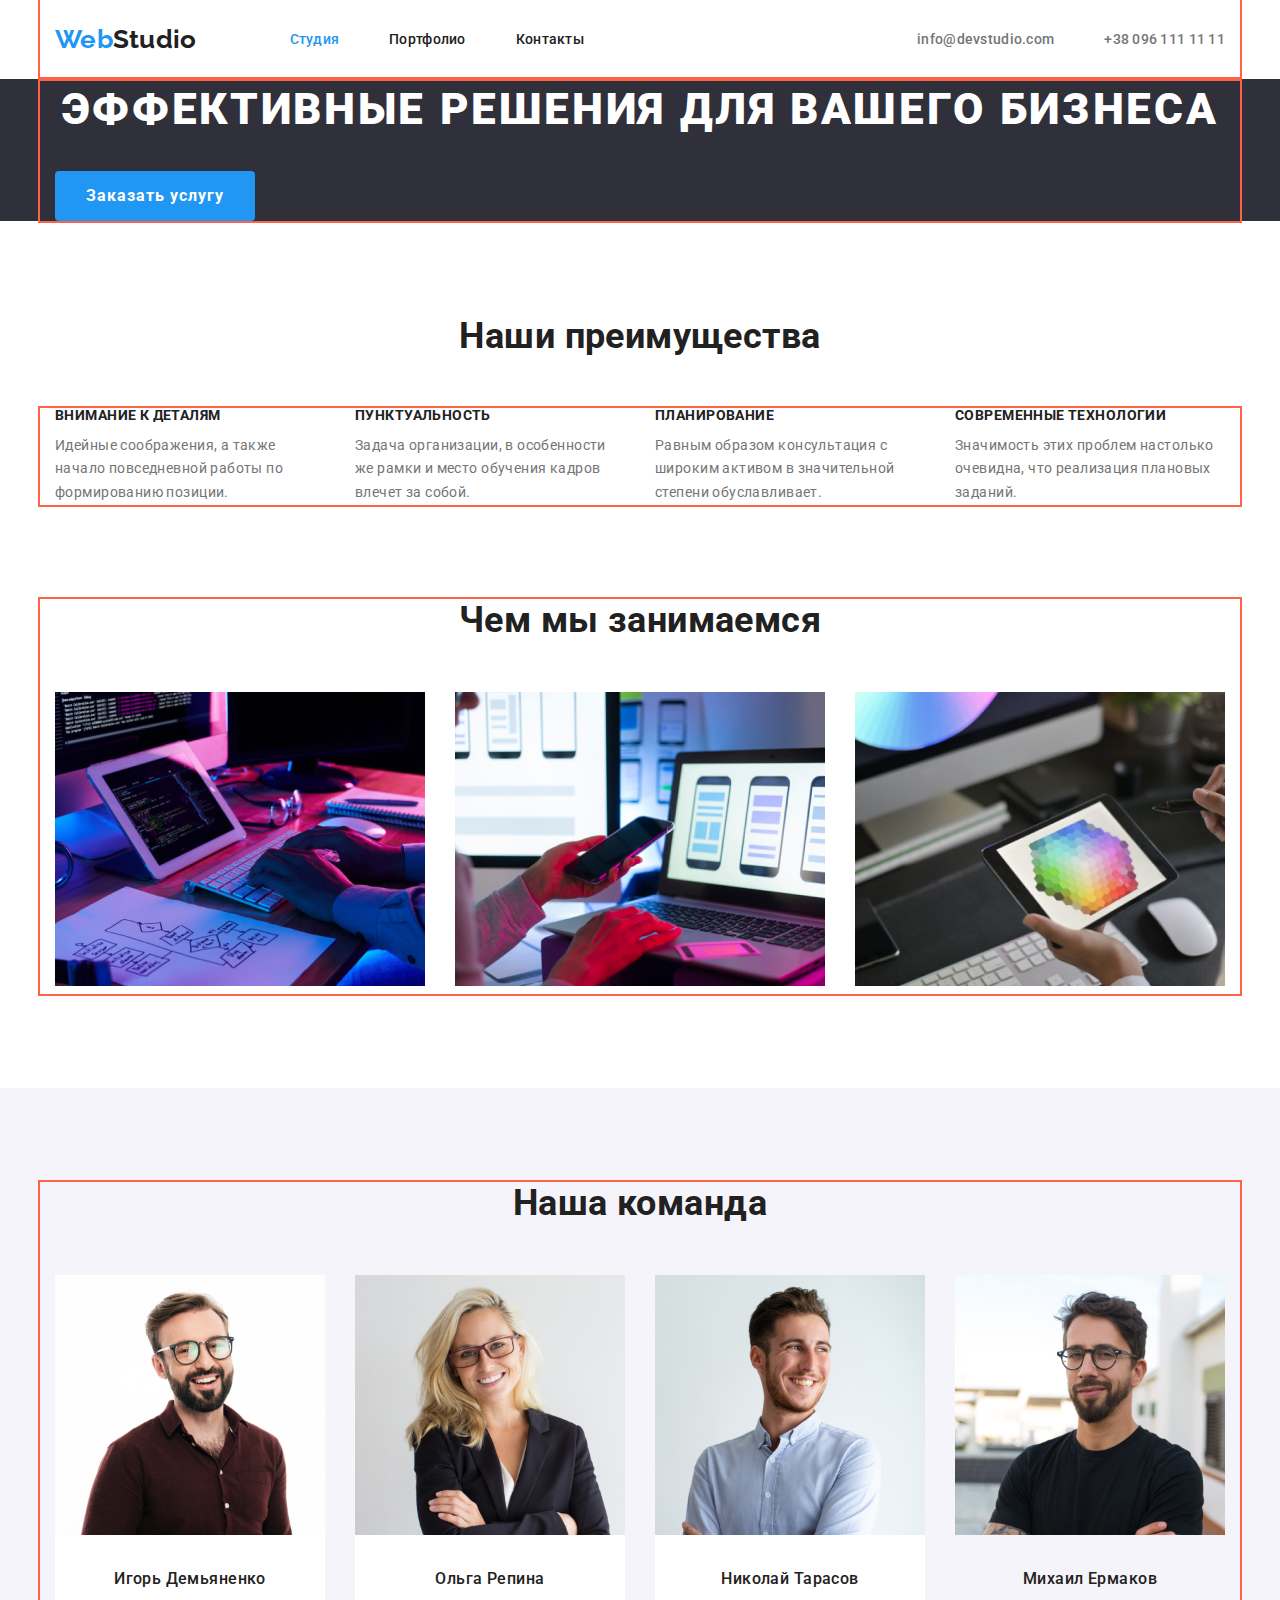
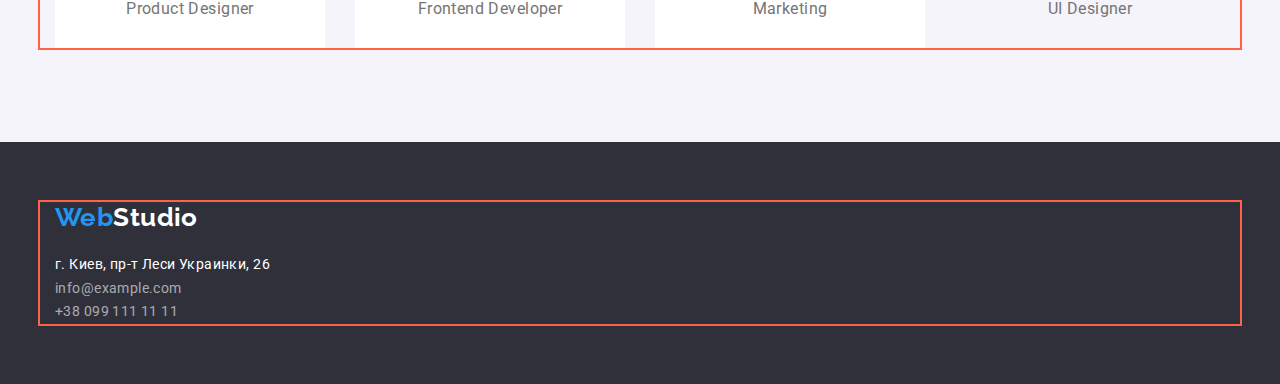
==== index.html @ d2736cd9 "Задает геометрию Главной странице" ====
<!DOCTYPE html>
<html lang="ru">

<head>
    <meta charset="UTF-8">
    <meta http-equiv="X-UA-Compatible" content="IE=edge">
    <meta name="viewport" content="width=device-width, initial-scale=1.0">
    <title>WebStudio</title>
    <link rel="stylesheet" href="<link rel=" preconnect" href="https://fonts.googleapis.com">
    <link rel="preconnect" href="https://fonts.gstatic.com" crossorigin>
    <link
        href="https://fonts.googleapis.com/css2?family=Raleway:wght@700&family=Roboto:wght@400;500;700;900&display=swap"
        rel="stylesheet">
    <link rel="stylesheet"
        href="https://cdnjs.cloudflare.com/ajax/libs/modern-normalize/1.1.0/modern-normalize.min.css">
    <link rel="stylesheet" href="./css/styles.css">

</head>

<body class="page">
    <header class="page-header">
        <div class="header-nav container">
            <a class="logo link" href="./index.html"><span class="logo-accent">Web</span>Studio</a>
            <nav>
                <ul class="site-nav list">
                    <li class="item">
                        <a class="current link" href="./index.html"> Студия </a>
                    </li>
                    <li class="item">
                        <a class="link" href="./portfolio.html"> Портфолио </a>
                    </li>
                    <li class="item">
                        <a class="link" href=""> Контакты </a>
                    </li>
                </ul>
            </nav>
            <ul class="site-contact list">
                <li class="item">
                    <a class="link" href="mailto:info@devstudio.com">info@devstudio.com</a>
                </li>
                <li class="item">
                    <a class="link" href="tel:+380961111111"> +38 096 111 11 11</a>
                </li>
            </ul>
        </div>

    </header>

    <main>
        <!-- Hero section -->
        <section class="hero">
            <div class="container">
<h1 class="hero-title">Эффективные решения для вашего бизнеса</h1>
<button type="button" class="button hero-button">Заказать услугу</button>
            </div>
            
        </section>

        <!-- Benefits -->
        <section class="section benefits">
            <!-- Hide -->
            <h2 class="section-title">Наши преимущества</h2>
           <div class="container">
                <ul class="list benefits-list">
                    <li class="benefits-item">
                        <h3 class="benefits-list-title">Внимание к деталям</h3>
                        <p class="benefits-text">Идейные соображения, а также начало повседневной работы по формированию позиции.</p>
                    </li>
                    <li class="benefits-item">
                        <h3 class="benefits-list-title">Пунктуальность</h3>
                        <p class="benefits-text">Задача организации, в особенности же рамки и место обучения кадров влечет за собой.</p>
                    </li>
                    <li class="benefits-item">
                        <h3 class="benefits-list-title">Планирование</h3>
                        <p class="benefits-text">Равным образом консультация с широким активом в значительной степени обуславливает.</p>
                    </li>
                    <li class="benefits-item">
                        <h3 class="benefits-list-title">Современные технологии</h3>
                        <p class="benefits-text">Значимость этих проблем настолько очевидна, что реализация плановых заданий.</p>
                    </li>
                </ul>
           </div>
           
        </section>

        <!-- Tasks -->
        <section class="section tasks">
            <div class="container">
                <h2 class="section-title">Чем мы занимаемся</h2>
                <ul class="list tasks-list">
                    <li class="tasks-item">
                        <img src="./images/typing.jpg" alt="Руки на клавиатуре" width="370" height="294">
                    </li>
                    <li class="tasks-item">
                        <img src="./images/phone.jpg" alt="Телефон" width="370" height="294">
                    </li>
                    <li class="tasks-item">
                        <img src="./images/tablet.jpg" alt="Планшет" width="370" height="294">
                    </li>
                </ul>
            </div>
            
        </section>

        <!-- Team -->
        <section class="section team">
            <div class="container">
                <h2 class="section-title">Наша команда</h2>
                <ul class="list team-list">
                    <li class="team-item">
                        <img src="./images/igor-d.jpg" alt="Игорь Демьяненко" width="270" height="260">
                        <h3 class="team-list-title">Игорь Демьяненко</h3>
                        <p lang="en">Product Designer</p>
                    </li>
                    <li class="team-item">
                        <img src="./images/olga-r.jpg" alt="Ольга Репина" width="270" height="260">
                        <h3 class="team-list-title">Ольга Репина</h3>
                        <p lang="en">Frontend Developer</p>
                    </li>
                    <li class="team-item">
                        <img src="./images/nikolai-t.jpg" alt="Николай Тарасов" width="270" height="260">
                        <h3 class="team-list-title">Николай Тарасов</h3>
                        <p lang="en">Marketing</p>
                    </li>
                    <li class="team-item">
                        <img src="./images/mikhail-e.jpg" alt="Михаил Ермаков" width="270" height="260">
                        <h3 class="team-list-title">Михаил Ермаков</h3>
                        <p lang="en">UI Designer</p>
                    </li>
                </ul>
            </div>
            
        </section>
    </main>

    <footer class="footer">
        <div class="container">
            <a class="footer-logo link" href="./index.html"><span class="logo-accent">Web</span>Studio</a>
            <div class="footer-address">
                <address class="address">
                    г. Киев, пр-т Леси Украинки, 26
                </address>
                <address class="footer-contacts">
                    <a class="link" href="mailto:info@example.com">info@example.com </a> <br>
                    <a class="link" href="tel:+380991111111"> +38 099 111 11 11 </a>
                </address>
            </div>
           
        </div>
        

    </footer>
</body>

</html>
---- css/styles.css ----
:root {
  --primaty-text-color: #757575;
  --title-text-color: #212121;
  --accent-color: #2196f3;
  --primary-white-color: #ffffff;
  --secondary-background-color: #2f303a;
  --footer-contact-color: rgba(255, 255, 255, 0.6);
}

p,
h1,
h2,
h3,
h4,
h5,
h6 {
  margin-top: 0;
  margin-bottom: 0;
}

.container {
  width: 1200px;
  padding-left: 15px;
  padding-right: 15px;
  margin: 0 auto;
  outline: 2px solid tomato;
}
.page {
  background-color: var(--primary-white-color);
  color: var(--primaty-text-color);
  font-family: Roboto, sans-serif;
  font-size: 14px;
  line-height: 1.7;
  letter-spacing: 0.03em;
}
.list {
  list-style: none;
  margin-bottom: 0;
  margin-top: 0;
  padding-left: 0;
}

.link {
  text-decoration: none;
}

.button {
  font-family: Roboto;
  cursor: pointer;
  border-radius: 4px;
}

/* Header */
.header-nav {
  display: flex;
}
.page-header {
  font-weight: 500;
  line-height: 1.1;
  letter-spacing: 0.02em;
  align-items: center;
}
.logo,
.footer-logo {
  padding-top: 24px;
  color: var(--title-text-color);

  font-family: Raleway, sans-serif;
  font-weight: 700;
  font-size: 26px;
  line-height: 1.2;
}
.logo {
  margin-right: 93px;
}
.logo-accent {
  color: var(--accent-color);
}

.site-nav {
  display: flex;
  align-items: center;
}

.site-nav .link {
  display: block;
  padding-top: 32px;
  padding-bottom: 32px;

  color: var(--title-text-color);
}

.site-nav a:hover,
.site-nav a:focus {
  color: var(--accent-color);
}
.site-nav .current {
  color: var(--accent-color);
}

.site-nav .item:not(:last-child) {
  margin-right: 50px;
}

.site-contact {
  display: flex;
  margin-left: auto;
}
.site-contact .item + .item {
  margin-left: 50px;
}
.site-contact .link {
  display: flex;
  padding-top: 32px;
  padding-bottom: 32px;

  color: #757575;
}
.site-contact a:hover,
.site-contact a:focus {
  color: var(--accent-color);
}

/* Hero */
.hero {
  margin-bottom: 94px;
  background-color: var(--secondary-background-color);
}
.hero-title {
  margin-bottom: 30px;

  color: var(--primary-white-color);

  font-family: Roboto;
  font-weight: 900;
  font-size: 44px;
  line-height: 1.4;
  text-align: center;
  letter-spacing: 0.06em;
  text-transform: uppercase;
}

.hero-button {
  width: 200px;
  height: 50px;

  border-color: transparent;

  background-color: var(--accent-color);
  color: var(--primary-white-color);

  font-weight: 700;
  font-size: 16px;
  line-height: 1.9;
  text-align: center;
  letter-spacing: 0.06em;
}

/* Sections */
.section-title {
  margin-bottom: 50px;
  color: var(--title-text-color);

  font-size: 36px;
  line-height: 1.2;
  text-align: center;
}

/* Benefits */
.benefits {
  margin-bottom: 94px;
}
.benefits-list {
  display: flex;
}

.benefits-list h3 {
  color: var(--title-text-color);
}

.benefits-item:not(:last-child) {
  margin-right: 30px;
}
.benefits-list-title {
  margin-bottom: 10px;
  font-size: 14px;
  line-height: 1.1;
  text-transform: uppercase;
}

.benefits-text {
  max-width: 270px;
}

/* Tasks */
.tasks {
  margin-bottom: 94px;
}
.tasks-list {
  display: flex;
}

.tasks-item {
  margin-right: 30px;
}

/* Team */
.team {
  margin-bottom: 0;
  padding-top: 94px;
  padding-bottom: 94px;

  background-color: #f5f4fa;
}

.team-item:not(:last-child) {
  margin-right: 30px;
  padding-bottom: 30px;

  background-color: #ffffff;
}
.team-list {
  display: flex;

  font-size: 16px;
  line-height: 1.2;
  text-align: center;
}

.team-list-title {
  margin-top: 30px;
  margin-bottom: 10px;
  color: var(--title-text-color);

  font-weight: 500;
  font-size: 16px;
  line-height: 1.2;
  text-align: center;
}

/* -----------Portfolio */
.filter {
  display: flex;
  justify-content: center;
  margin-bottom: 50px;
  margin-top: 94px;
}
.portfolio-button {
  background-color: #f5f4fa;
  border-color: transparent;

  font-weight: 500;
  font-size: 16px;
  line-height: 1.6;
  text-align: center;
}
.portfolio-button:hover,
.portfolio-button:focus {
  color: #ffffff;
  background-color: var(--accent-color);
}

.portfolio-button {
  margin-right: 8px;
}

.work-list-title {
  color: var(--title-text-color);

  font-size: 18px;
  line-height: 2;
  letter-spacing: 0.06em;
}

.work-list-text {
  font-size: 16px;
  line-height: 1.87;
}

/* Footer */
.footer {
  padding-top: 60px;
  padding-bottom: 60px;
  background-color: var(--secondary-background-color);
}
.footer-logo {
  padding-bottom: 0;
  padding-top: 0;
  display: block;
  margin-bottom: 20px;

  color: var(--primary-white-color);
}

.address {
  color: var(--primary-white-color);
  font-style: normal;
}

.footer-contacts a {
  font-style: normal;
  color: var(--footer-contact-color);
}

.footer-contacts a:hover,
.footer-contacts a:focus {
  color: var(--accent-color);
}
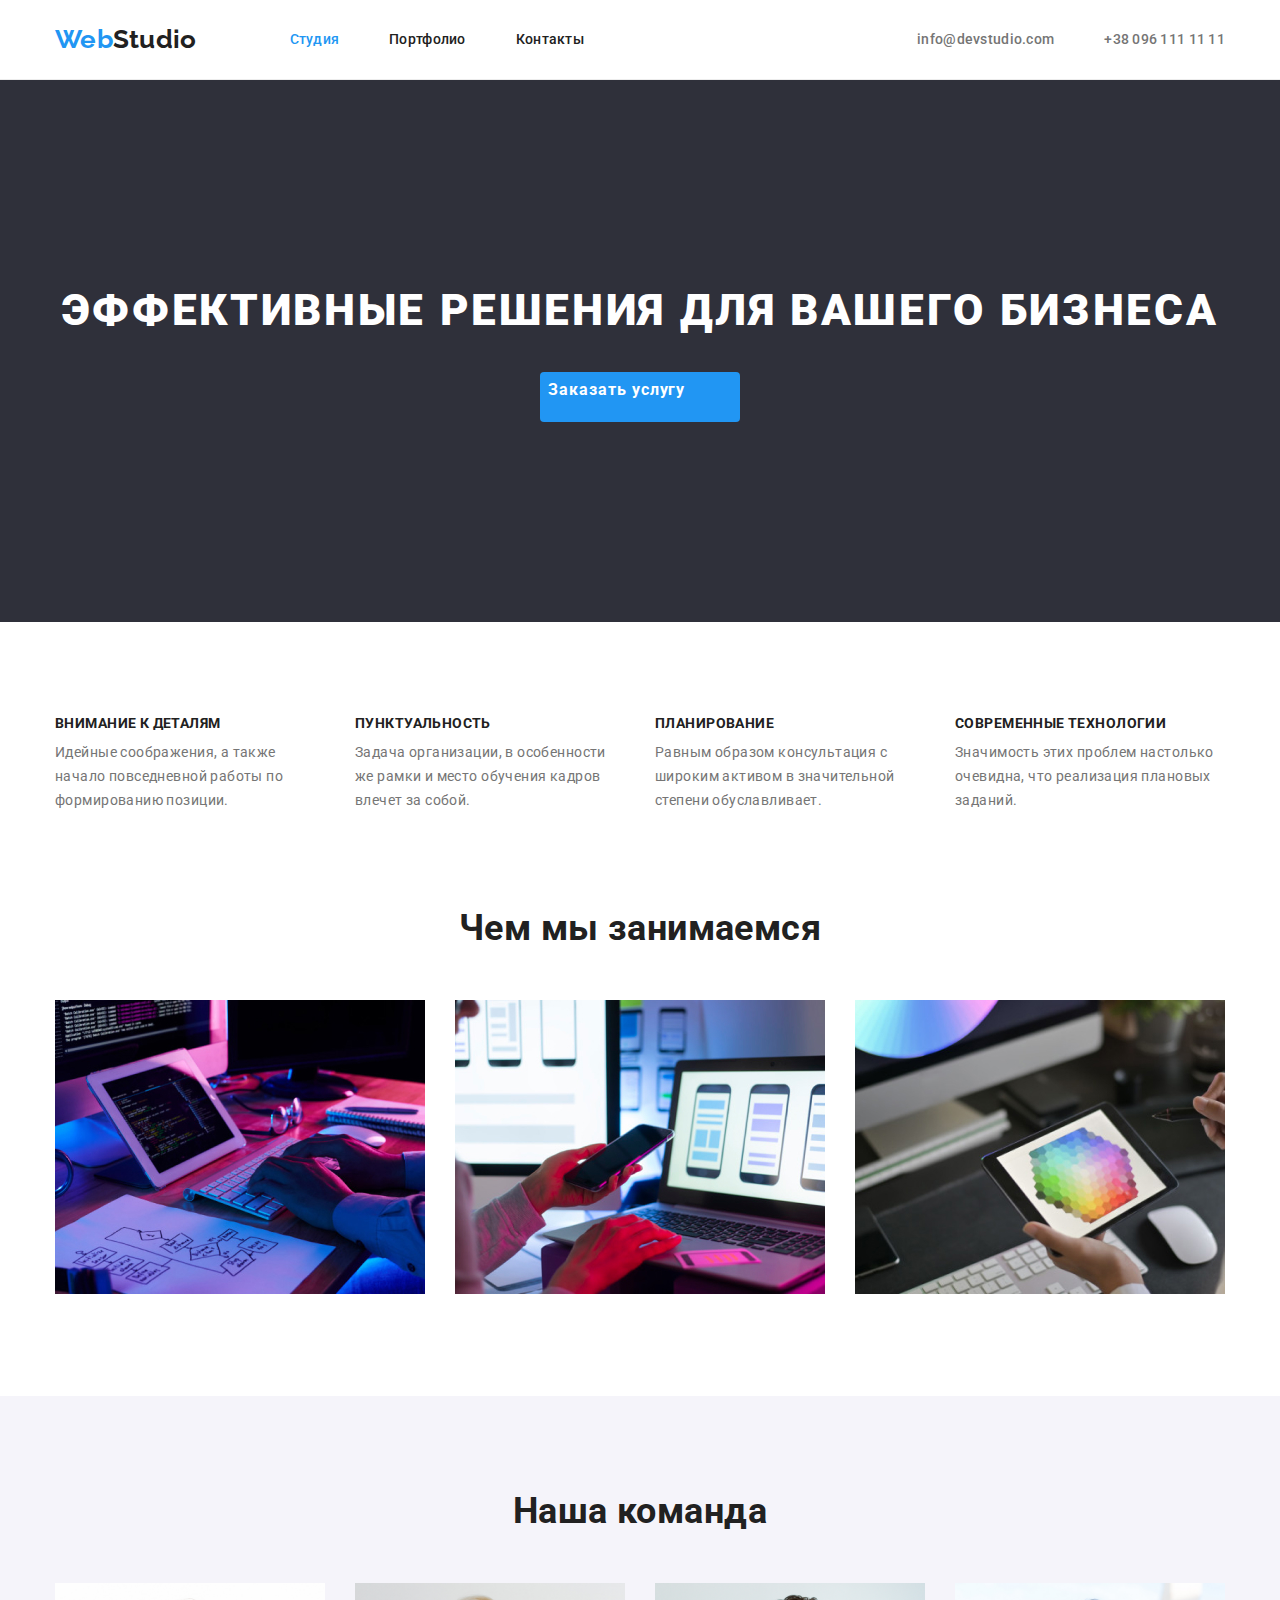
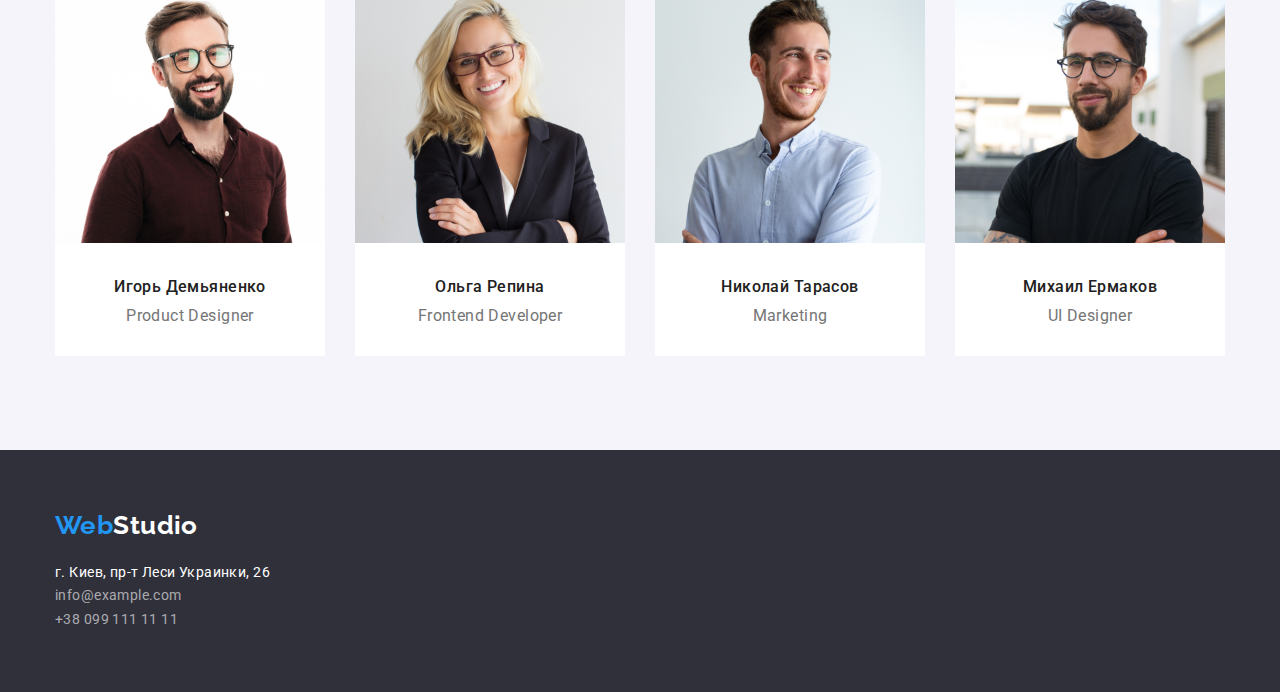
==== commit fb3e5566: "Задает геометрию странице Портфолио" ====
--- a/index.html
+++ b/index.html
@@ -59,7 +59,7 @@
         <!-- Benefits -->
         <section class="section benefits">
             <!-- Hide -->
-            <h2 class="section-title">Наши преимущества</h2>
+            <h2 class="visually-hidden">Наши преимущества</h2>
            <div class="container">
                 <ul class="list benefits-list">
                     <li class="benefits-item">
@@ -107,22 +107,22 @@
             <div class="container">
                 <h2 class="section-title">Наша команда</h2>
                 <ul class="list team-list">
-                    <li class="team-item">
+                    <li class="team-item team-item-bg">
                         <img src="./images/igor-d.jpg" alt="Игорь Демьяненко" width="270" height="260">
                         <h3 class="team-list-title">Игорь Демьяненко</h3>
                         <p lang="en">Product Designer</p>
                     </li>
-                    <li class="team-item">
+                    <li class="team-item team-item-bg">
                         <img src="./images/olga-r.jpg" alt="Ольга Репина" width="270" height="260">
                         <h3 class="team-list-title">Ольга Репина</h3>
                         <p lang="en">Frontend Developer</p>
                     </li>
-                    <li class="team-item">
+                    <li class="team-item team-item-bg">
                         <img src="./images/nikolai-t.jpg" alt="Николай Тарасов" width="270" height="260">
                         <h3 class="team-list-title">Николай Тарасов</h3>
                         <p lang="en">Marketing</p>
                     </li>
-                    <li class="team-item">
+                    <li class="team-item team-item-bg">
                         <img src="./images/mikhail-e.jpg" alt="Михаил Ермаков" width="270" height="260">
                         <h3 class="team-list-title">Михаил Ермаков</h3>
                         <p lang="en">UI Designer</p>
--- a/css/styles.css
+++ b/css/styles.css
@@ -23,7 +23,7 @@
   padding-left: 15px;
   padding-right: 15px;
   margin: 0 auto;
-  outline: 2px solid tomato;
+  /* outline: 2px solid tomato; */
 }
 .page {
   background-color: var(--primary-white-color);
@@ -49,12 +49,23 @@
   cursor: pointer;
   border-radius: 4px;
 }
-
+.visually-hidden {
+  position: absolute;
+  width: 1px;
+  height: 1px;
+  margin: -1px;
+  padding: 0;
+  overflow: hidden;
+  border: 0;
+  clip: rect(0 0 0 0);
+}
 /* Header */
 .header-nav {
   display: flex;
 }
 .page-header {
+  border-bottom: 1px solid #ececec;
+
   font-weight: 500;
   line-height: 1.1;
   letter-spacing: 0.02em;
@@ -123,7 +134,8 @@
 
 /* Hero */
 .hero {
-  margin-bottom: 94px;
+  padding-top: 200px;
+  padding-bottom: 200px;
   background-color: var(--secondary-background-color);
 }
 .hero-title {
@@ -141,6 +153,10 @@
 }
 
 .hero-button {
+  display: flex;
+  margin-left: auto;
+  margin-right: auto;
+
   width: 200px;
   height: 50px;
 
@@ -157,6 +173,7 @@
 }
 
 /* Sections */
+
 .section-title {
   margin-bottom: 50px;
   color: var(--title-text-color);
@@ -168,7 +185,8 @@
 
 /* Benefits */
 .benefits {
-  margin-bottom: 94px;
+  padding-top: 94px;
+  padding-bottom: 94px;
 }
 .benefits-list {
   display: flex;
@@ -194,7 +212,7 @@
 
 /* Tasks */
 .tasks {
-  margin-bottom: 94px;
+  padding-bottom: 94px;
 }
 .tasks-list {
   display: flex;
@@ -213,11 +231,12 @@
   background-color: #f5f4fa;
 }
 
+.team-item-bg {
+  background-color: #ffffff;
+}
 .team-item:not(:last-child) {
   margin-right: 30px;
   padding-bottom: 30px;
-
-  background-color: #ffffff;
 }
 .team-list {
   display: flex;
@@ -243,9 +262,14 @@
   display: flex;
   justify-content: center;
   margin-bottom: 50px;
-  margin-top: 94px;
+  padding-top: 94px;
 }
 .portfolio-button {
+  margin-right: 8px;
+  padding-right: 22px;
+  padding-left: 22px;
+
+  height: 38px;
   background-color: #f5f4fa;
   border-color: transparent;
 
@@ -260,11 +284,30 @@
   background-color: var(--accent-color);
 }
 
-.portfolio-button {
-  margin-right: 8px;
-}
-
+.work-list {
+  display: flex;
+  flex-wrap: wrap;
+  margin-left: -30px;
+  margin-top: -30px;
+  padding-bottom: 94px;
+}
+
+.card {
+  margin-left: 24px;
+  margin-right: 24px;
+}
+.work-item {
+  flex-basis: ((100%-9 * 30) / 9);
+  margin-left: 30px;
+  margin-top: 30px;
+  padding-bottom: 20px;
+  border: 1px solid #eeeeee;
+  border-bottom-right-radius: 4px;
+  border-bottom-left-radius: 4px;
+}
 .work-list-title {
+  margin-top: 20px;
+  margin-bottom: 4px;
   color: var(--title-text-color);
 
   font-size: 18px;
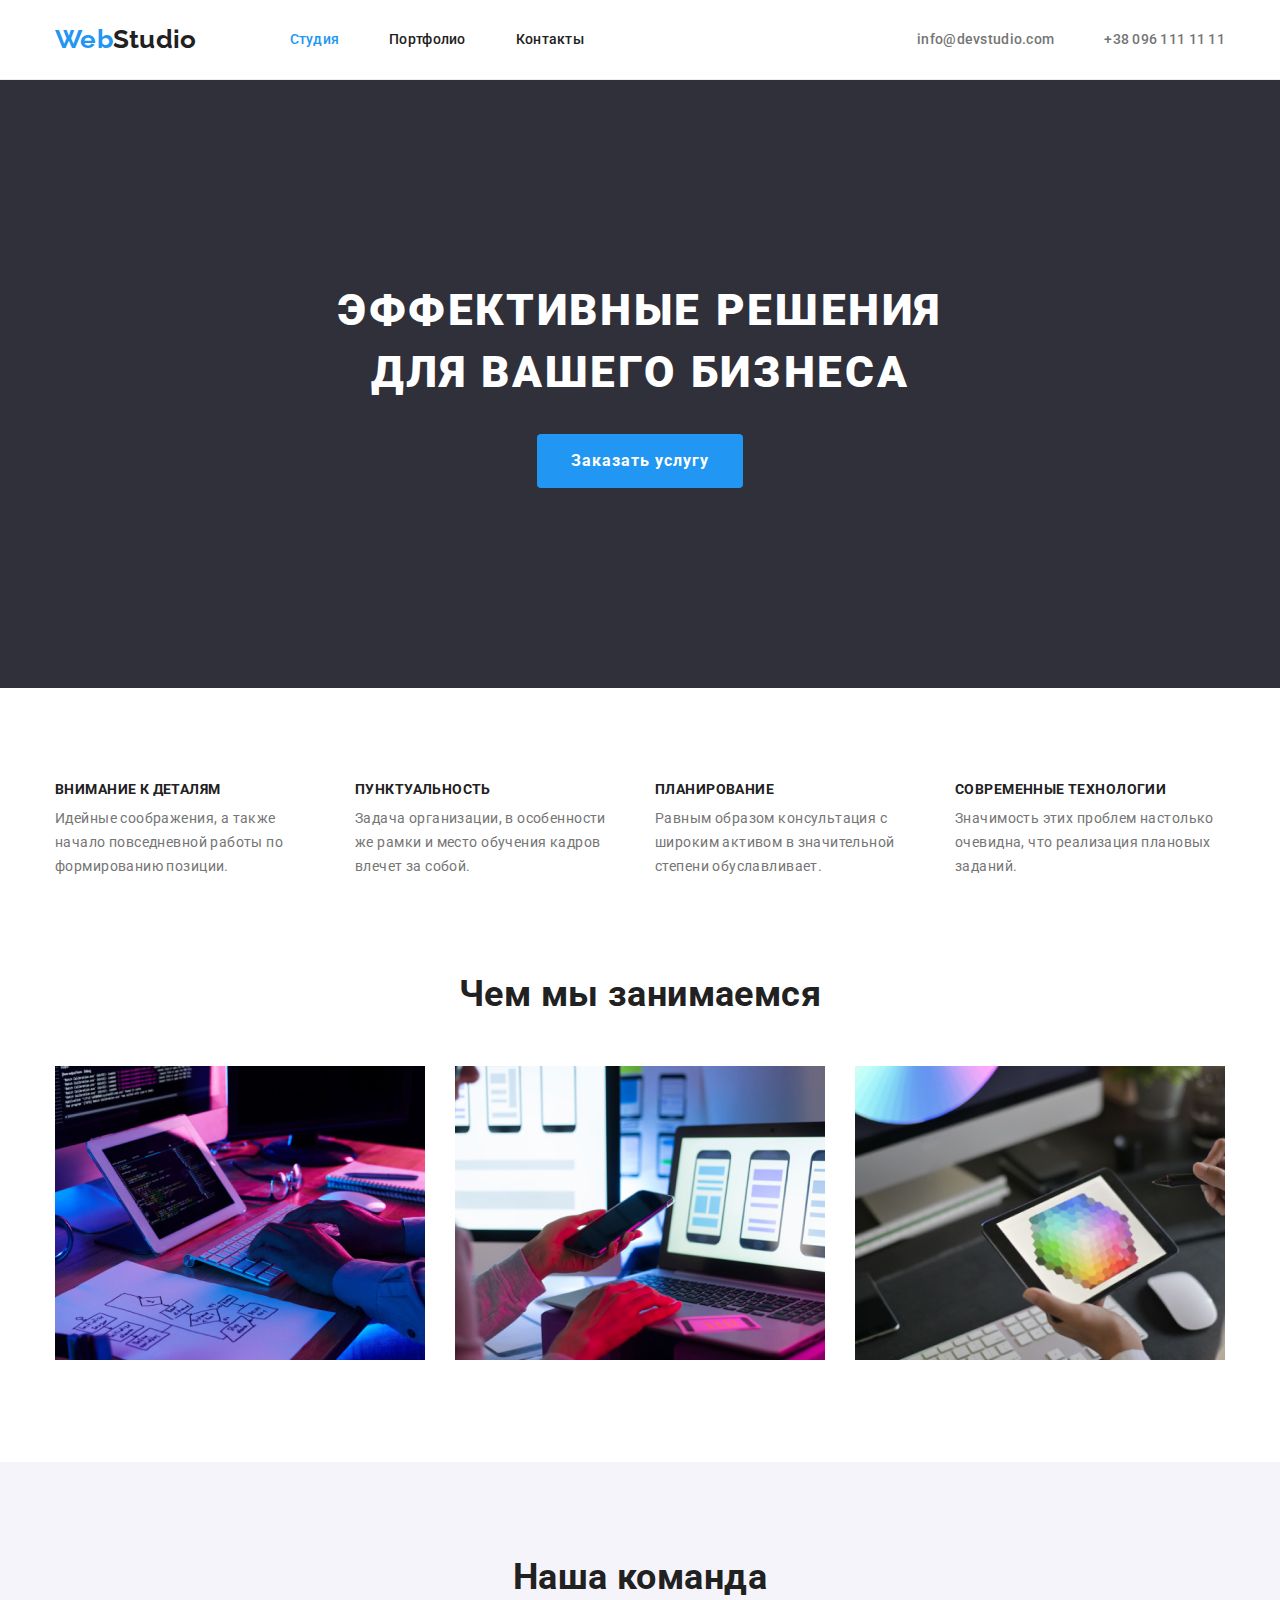
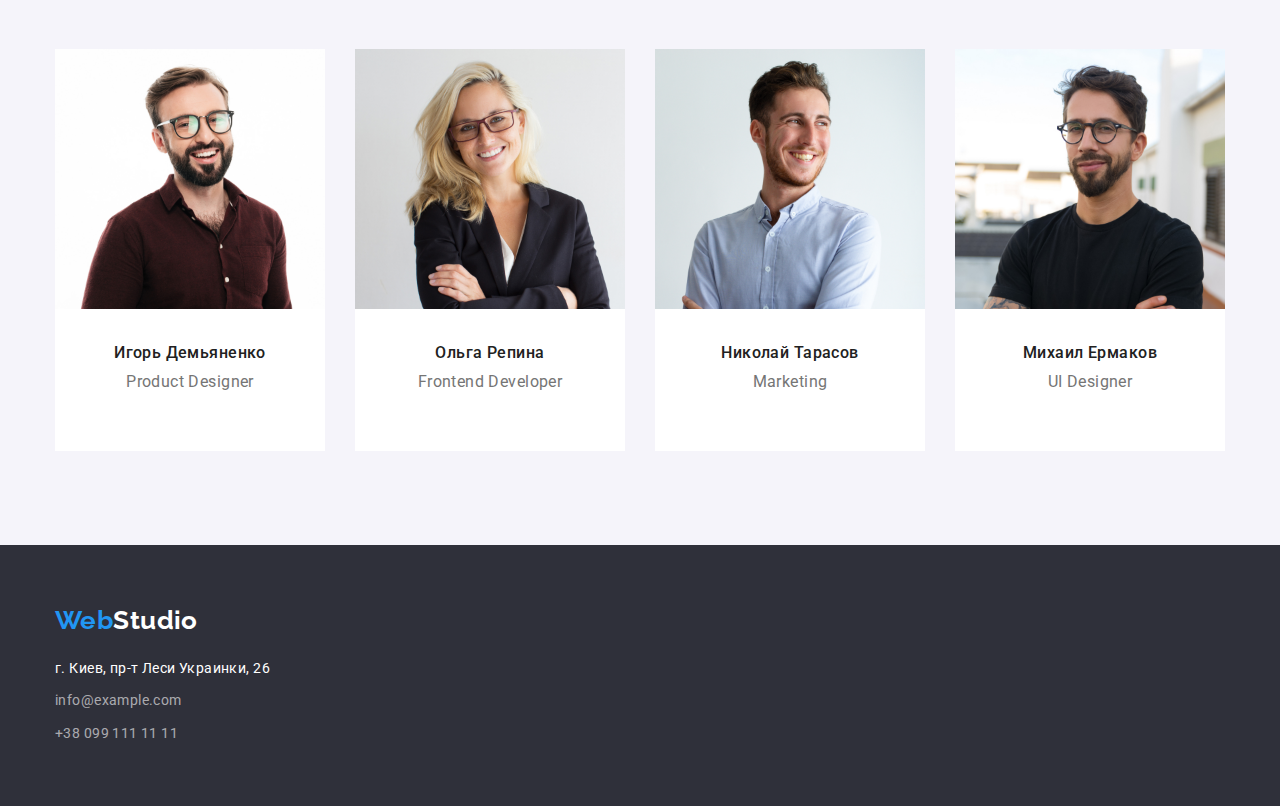
==== commit d5c8d988: "Вносит правки" ====
--- a/index.html
+++ b/index.html
@@ -50,8 +50,8 @@
         <!-- Hero section -->
         <section class="hero">
             <div class="container">
-<h1 class="hero-title">Эффективные решения для вашего бизнеса</h1>
-<button type="button" class="button hero-button">Заказать услугу</button>
+                <h1 class="hero-title">Эффективные решения для вашего бизнеса</h1>
+                <button type="button" class="button hero-button">Заказать услугу</button>
             </div>
             
         </section>
@@ -109,23 +109,36 @@
                 <ul class="list team-list">
                     <li class="team-item team-item-bg">
                         <img src="./images/igor-d.jpg" alt="Игорь Демьяненко" width="270" height="260">
-                        <h3 class="team-list-title">Игорь Демьяненко</h3>
-                        <p lang="en">Product Designer</p>
+                        <div class="card">
+                            <h3 class="team-list-title">Игорь Демьяненко</h3>
+                            <p lang="en">Product Designer</p>  
+                        </div>
+                        
                     </li>
                     <li class="team-item team-item-bg">
                         <img src="./images/olga-r.jpg" alt="Ольга Репина" width="270" height="260">
-                        <h3 class="team-list-title">Ольга Репина</h3>
-                        <p lang="en">Frontend Developer</p>
+                        <div class="card">
+                            <h3 class="team-list-title">Ольга Репина</h3>
+                            <p lang="en">Frontend Developer</p> 
+                        </div>
+                        
                     </li>
                     <li class="team-item team-item-bg">
                         <img src="./images/nikolai-t.jpg" alt="Николай Тарасов" width="270" height="260">
-                        <h3 class="team-list-title">Николай Тарасов</h3>
-                        <p lang="en">Marketing</p>
+                        <div class="card">
+                            <h3 class="team-list-title">Николай Тарасов</h3>
+                            <p lang="en">Marketing</p>
+                        </div>
+                        
                     </li>
                     <li class="team-item team-item-bg">
                         <img src="./images/mikhail-e.jpg" alt="Михаил Ермаков" width="270" height="260">
-                        <h3 class="team-list-title">Михаил Ермаков</h3>
-                        <p lang="en">UI Designer</p>
+                        
+                        <div class="card">
+                            <h3 class="team-list-title">Михаил Ермаков</h3>
+                            <p lang="en">UI Designer</p>
+                        </div>
+                        
                     </li>
                 </ul>
             </div>
@@ -141,8 +154,8 @@
                     г. Киев, пр-т Леси Украинки, 26
                 </address>
                 <address class="footer-contacts">
-                    <a class="link" href="mailto:info@example.com">info@example.com </a> <br>
-                    <a class="link" href="tel:+380991111111"> +38 099 111 11 11 </a>
+                    <a class="link link-mail" href="mailto:info@example.com">info@example.com </a>
+                    <a class="link lint-tel" href="tel:+380991111111"> +38 099 111 11 11 </a>
                 </address>
             </div>
            
--- a/css/styles.css
+++ b/css/styles.css
@@ -139,6 +139,9 @@
   background-color: var(--secondary-background-color);
 }
 .hero-title {
+  margin-right: auto;
+  margin-left: auto;
+  width: 696px;
   margin-bottom: 30px;
 
   color: var(--primary-white-color);
@@ -154,11 +157,12 @@
 
 .hero-button {
   display: flex;
+  padding: 10px 32px;
   margin-left: auto;
   margin-right: auto;
 
-  width: 200px;
-  height: 50px;
+  min-width: 200px;
+  min-height: 50px;
 
   border-color: transparent;
 
@@ -246,8 +250,13 @@
   text-align: center;
 }
 
+.team-item .card {
+  padding-bottom: 30px;
+  padding-top: 30px;
+}
+
 .team-list-title {
-  margin-top: 30px;
+  /* margin-top: 30px; */
   margin-bottom: 10px;
   color: var(--title-text-color);
 
@@ -258,11 +267,13 @@
 }
 
 /* -----------Portfolio */
+.portfolio {
+  padding-top: 94px;
+}
 .filter {
   display: flex;
   justify-content: center;
   margin-bottom: 50px;
-  padding-top: 94px;
 }
 .portfolio-button {
   margin-right: 8px;
@@ -292,21 +303,26 @@
   padding-bottom: 94px;
 }
 
-.card {
-  margin-left: 24px;
-  margin-right: 24px;
-}
 .work-item {
+  display: flex;
+  flex-direction: column;
   flex-basis: ((100%-9 * 30) / 9);
   margin-left: 30px;
   margin-top: 30px;
-  padding-bottom: 20px;
+}
+.work-item img {
+  margin: 0;
+  max-width: 100%;
+}
+
+.work-item .card {
   border: 1px solid #eeeeee;
   border-bottom-right-radius: 4px;
   border-bottom-left-radius: 4px;
+  border-top: transparent;
+  padding: 20px 24px;
 }
 .work-list-title {
-  margin-top: 20px;
   margin-bottom: 4px;
   color: var(--title-text-color);
 
@@ -336,12 +352,15 @@
 }
 
 .address {
+  margin-bottom: 9px;
+
   color: var(--primary-white-color);
   font-style: normal;
 }
 
 .footer-contacts a {
   font-style: normal;
+  display: block;
   color: var(--footer-contact-color);
 }
 
@@ -349,3 +368,7 @@
 .footer-contacts a:focus {
   color: var(--accent-color);
 }
+
+.link-mail {
+  margin-bottom: 9px;
+}
